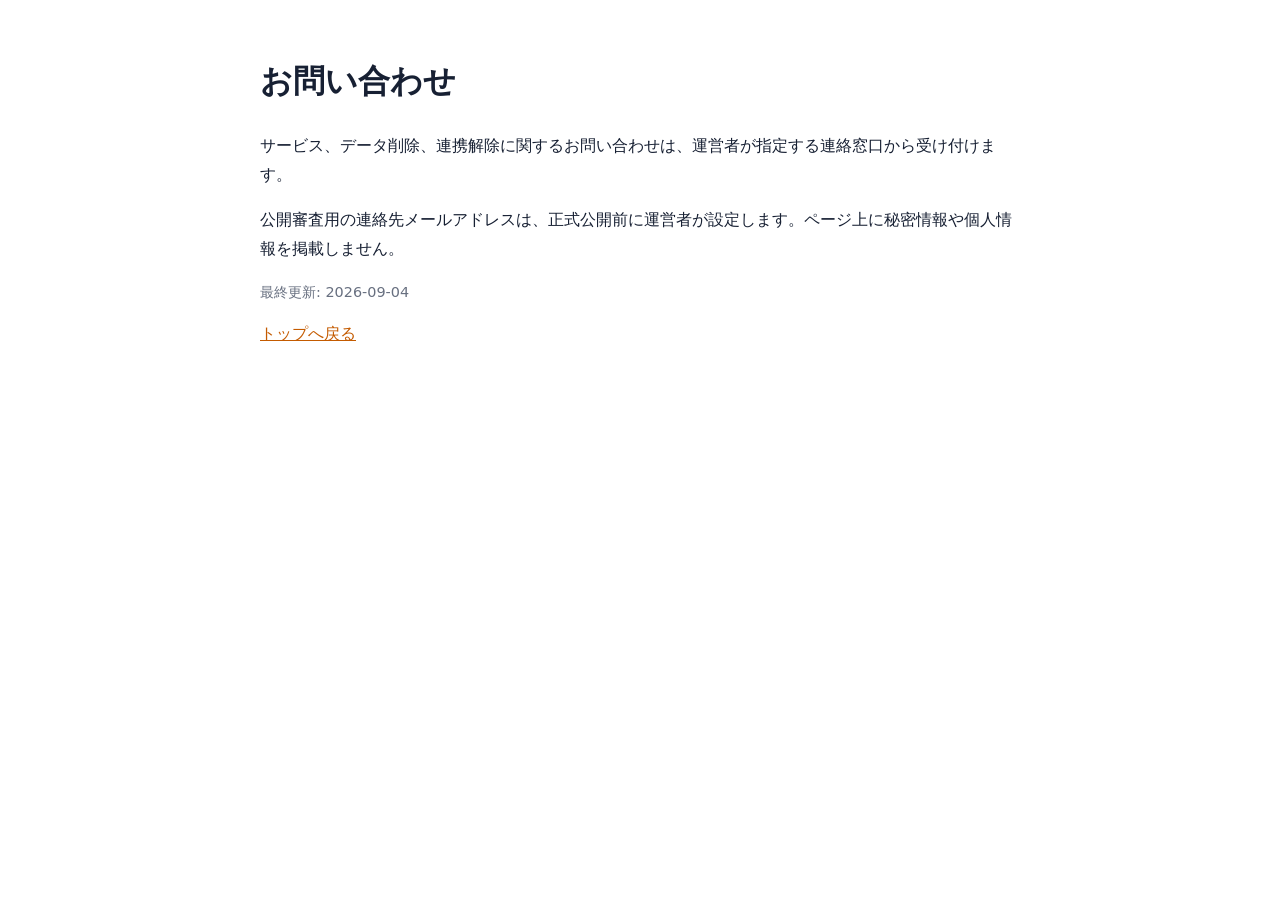
==== contact.html @ ef5c773e "Publish Koreraku TikTok review site" ====
<!doctype html><html lang="ja"><head><meta charset="utf-8"><meta name="viewport" content="width=device-width,initial-scale=1"><title>お問い合わせ | これラク</title><link rel="stylesheet" href="style.css"></head><body><main><h1>お問い合わせ</h1><p>サービス、データ削除、連携解除に関するお問い合わせは、運営者が指定する連絡窓口から受け付けます。</p><p>公開審査用の連絡先メールアドレスは、正式公開前に運営者が設定します。ページ上に秘密情報や個人情報を掲載しません。</p><p class="updated">最終更新: 2026-09-04</p><a href="index.html">トップへ戻る</a></main></body></html>
---- style.css ----
body{font-family:system-ui,sans-serif;line-height:1.8;max-width:760px;margin:0 auto;padding:2rem;color:#172033}header{background:#fff4c2;padding:2rem;border-radius:16px}a{margin-right:1rem;color:#c45b00}.updated{color:#687080;font-size:.9rem}
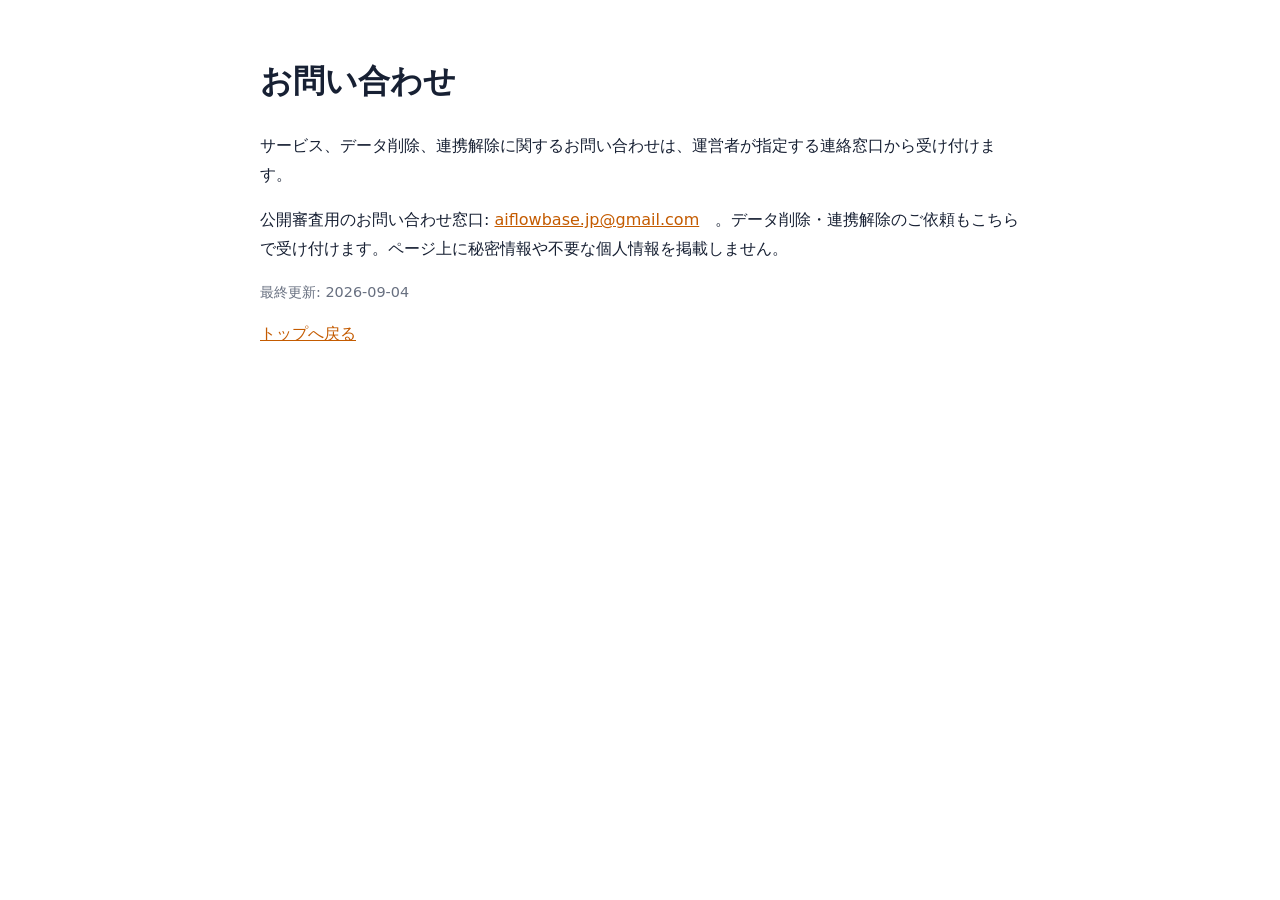
==== commit 039d99cb: "Update contact.html" ====
--- a/contact.html
+++ b/contact.html
@@ -1 +1,2 @@
-<!doctype html><html lang="ja"><head><meta charset="utf-8"><meta name="viewport" content="width=device-width,initial-scale=1"><title>お問い合わせ | これラク</title><link rel="stylesheet" href="style.css"></head><body><main><h1>お問い合わせ</h1><p>サービス、データ削除、連携解除に関するお問い合わせは、運営者が指定する連絡窓口から受け付けます。</p><p>公開審査用の連絡先メールアドレスは、正式公開前に運営者が設定します。ページ上に秘密情報や個人情報を掲載しません。</p><p class="updated">最終更新: 2026-09-04</p><a href="index.html">トップへ戻る</a></main></body></html>
+<!doctype html><html lang="ja"><head><meta charset="utf-8"><meta name="viewport" content="width=device-width,initial-scale=1"><title>お問い合わせ | これラク</title><link rel="stylesheet" href="style.css"></head><body><main><h1>お問い合わせ</h1><p>サービス、データ削除、連携解除に関するお問い合わせは、運営者が指定する連絡窓口から受け付けます。</p><p>公開審査用のお問い合わせ窓口: <a href="mailto:aiflowbase.jp@gmail.com">aiflowbase.jp@gmail.com</a>。データ削除・連携解除のご依頼もこちらで受け付けます。ページ上に秘密情報や不要な個人情報を掲載しません。</p><p class="updated">最終更新: 2026-09-04</p><a href="index.html">トップへ戻る</a></main></body></html>
+
